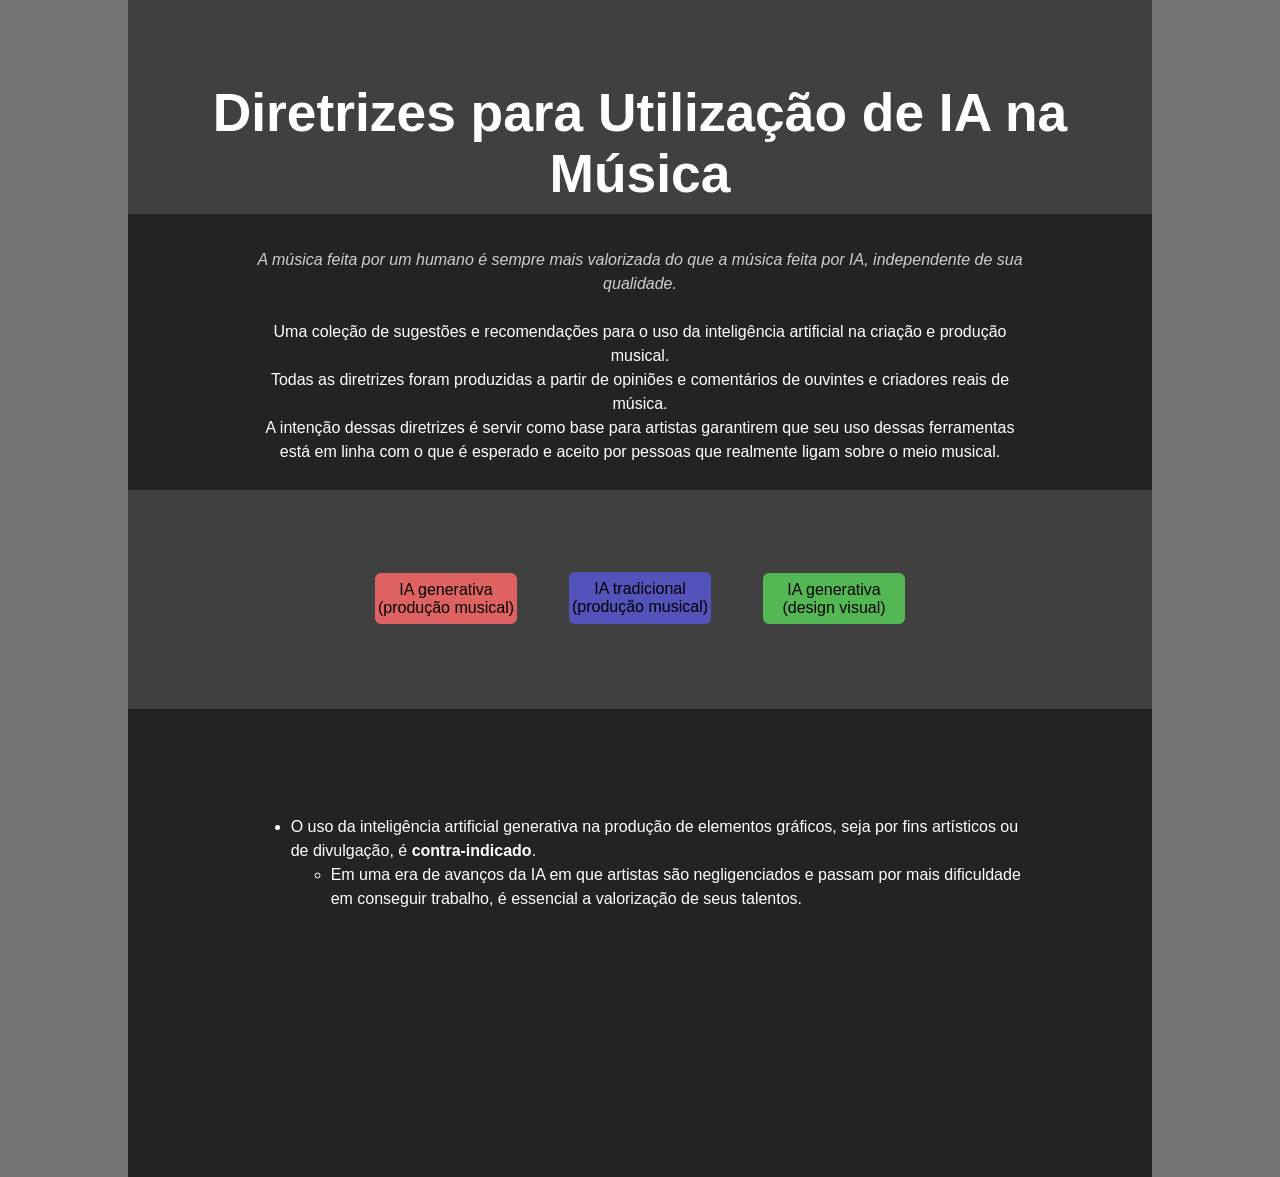
==== gen_dsg.html @ e9d416a1 "Add files via upload" ====
<!DOCTYPE html>
<html> 
<head>
	<meta charset="utf-8">
	<meta name="viewport" content="width=device-width, initial-scale=1">
	<meta name="generator" content="RocketCake">
	<title></title>
	<link rel="stylesheet" type="text/css" href="gen_dsg_html.css?h=9d2f9837">
</head>
<body>
<div class="textstyle1">
<div id="container_597c7e48"><div id="container_597c7e48_padding" ><div class="textstyle1">  <span class="textstyle2"><br/><br/><br/><br/></span>
<h1 id="heading_7cc28000">Diretrizes para Utiliza&#231;&#227;o de IA na M&#250;sica</h1></div>
<div style="clear:both"></div></div></div><div id="container_7a879cfd"><div class="textstyle1"><div id="container_7cb9c60c"><div id="container_7cb9c60c_padding" ><div class="textstyle1"><span class="textstyle3"><br/>A m&#250;sica feita por um humano &#233; sempre mais valorizada do que a m&#250;sica feita por IA, independente de sua qualidade.<br/></span><span class="textstyle4"><br/>Uma cole&#231;&#227;o de sugest&#245;es e recomenda&#231;&#245;es para o uso da intelig&#234;ncia artificial na cria&#231;&#227;o e produ&#231;&#227;o musical.<br/>Todas as diretrizes foram produzidas a partir de opini&#245;es e coment&#225;rios de ouvintes e criadores reais de m&#250;sica.<br/>A inten&#231;&#227;o dessas diretrizes &#233; servir como base para artistas garantirem que seu uso dessas ferramentas est&#225; em linha com o que &#233; esperado e aceito por pessoas que realmente ligam sobre o meio musical.</span></div>
</div></div></div>
</div><span class="textstyle5"><br/></span><div id="container_3d8ccbb7"><div class="textstyle1"><span class="textstyle6"><br/><br/></span><div id="container_2ec39e67"><div id="container_2ec39e67_padding" ><div class="textstyle1">  <a href="gen_prod.html" style="text-decoration:none"><div id="button_4e6f07ae">
    <div class="vcenterstyle1"><div class="vcenterstyle2">      <div class="textstyle1">
        <span class="textstyle5">IA generativa (produ&#231;&#227;o musical)</span>
        </div>
      <div class="textstyle7">
        </div>
      </div></div>
    </div></a>
  <a href="trad_prod.html" style="text-decoration:none"><div id="button_4cf5715a">
    <div class="vcenterstyle1"><div class="vcenterstyle2">      <div class="textstyle1">
        <span class="textstyle5">IA tradicional (produ&#231;&#227;o musical)</span>
        </div>
      <div class="textstyle7">
        </div>
      </div></div>
    </div></a>
  <div id="button_48e28962">
    <div class="vcenterstyle1"><div class="vcenterstyle2">      <div class="textstyle1">
        <span class="textstyle5">IA generativa (design visual)</span>
        </div>
      </div></div>
    </div>
</div>
<div style="clear:both"></div></div></div><span class="textstyle6"><br/></span><span class="textstyle8"><br/><br/></span></div>
</div><span class="textstyle5"><br/></span><div id="container_5b94d7a6"><div class="textstyle1"><span class="textstyle6"><br/><br/><br/><br/></span><div id="container_247160fb"><div id="container_247160fb_padding" ><div class="textstyle7"><ul id="ul_68fe4326" class="ulstyle1">
<li>  <span class="textstyle4"> O uso da intelig&#234;ncia artificial generativa na produ&#231;&#227;o de elementos gr&#225;ficos, seja por fins art&#237;sticos ou de divulga&#231;&#227;o, &#233; </span>
<span class="textstyle9">contra-indicado</span><span class="textstyle4">.</span></li>
<ul id="ul_71ad055a" class="ulstyle1">
<li><span class="textstyle4">Em uma era de avan&#231;os da IA em que artistas s&#227;o negligenciados e passam por mais dificuldade em conseguir trabalho, &#233; essencial a valoriza&#231;&#227;o de seus talentos.</span></div>
</li>
</ul>
</ul>
</div></div><span class="textstyle6"><br/><br/><br/><br/></span><span class="textstyle8"><br/></span></div>
</div><span class="textstyle10"><br/></span>  </div>
</body>
</html>
---- gen_dsg_html.css ----
h1, h2, h3 { margin:0; padding:0; font-weight:normal; font-style:normal; }
a { color:#5D5D9E; } 
a:visited { color:#5D5D9E; } 
a:active { color:#5C615E; } 
a:hover { color:#B2B3B4; } 
body { background-color:#737373; padding:0;  margin: 0; }
.textstyle1 { text-align:center; }
#container_597c7e48 { vertical-align: top; position:relative; display: inline-block; width:100%; min-height:201px; max-width:1024px; background-color:#404040;  }
#container_597c7e48_padding { margin: 10px; display: block;  }
.textstyle2 { font-size:12pt; font-family:Segoe, 'Segoe UI', 'Helvetica Neue', sans-serif; color:#000000;  }
#heading_7cc28000 { vertical-align: bottom; position:relative; display: inline-block; background:none; font-size:40pt; font-family:Segoe, 'Segoe UI', 'Helvetica Neue', sans-serif; color:#FFFFFF; text-align:center; font-weight:bold;  }
#container_7a879cfd { vertical-align: top; position:relative; display: inline-block; width:100%; min-height:70px; max-width:1024px; background-color:#232323;  }
#container_7cb9c60c { vertical-align: top; position:relative; display: inline-block; width:78%; min-height:276px; max-width:800px; background:none;  }
#container_7cb9c60c_padding { margin: 10px; display: block;  }
.textstyle3 { font-size:12pt; font-family:Segoe, 'Segoe UI', 'Helvetica Neue', sans-serif; color:#CECECE; font-style:italic; line-height: 1.5;  }
.textstyle4 { font-size:12pt; font-family:Segoe, 'Segoe UI', 'Helvetica Neue', sans-serif; color:#FFFFFF; line-height: 1.5;  }
.textstyle5 { font-size:12pt; font-family:Arial, Helvetica, sans-serif; color:#000000;  }
#container_3d8ccbb7 { vertical-align: top; position:relative; display: inline-block; width:100%; min-height:70px; max-width:1024px; background-color:#404040;  }
.textstyle6 { font-size:12pt; font-family:Segoe, 'Segoe UI', 'Helvetica Neue', sans-serif; color:#000000; line-height: 1.5;  }
#container_2ec39e67 { vertical-align: top; position:relative; display: inline-block; width:75%; min-height:123px; max-width:800px; background:none;  }
#container_2ec39e67_padding { margin: 10px; display: block;  }
#button_4e6f07ae { box-sizing: border-box; vertical-align: bottom; border-radius: 10px; position:relative; display: inline-block; margin:20px; width:150px; height:59px; background-color:#DF6262; border: 4px solid #404040;  }
.vcenterstyle1 { display: table; width: 100%; height: 100%; }
.vcenterstyle2 { display: table-cell; vertical-align: middle; }
.textstyle7 { text-align:left; }
#button_4cf5715a { box-sizing: border-box; vertical-align: bottom; border-radius: 10px; position:relative; display: inline-block; margin:20px; width:150px; height:60px; background-color:#5353BB; border: 4px solid #404040;  }
#button_48e28962 { box-sizing: border-box; vertical-align: bottom; border-radius: 10px; position:relative; display: inline-block; margin:20px; width:150px; height:59px; background-color:#53B753; border: 4px solid #404040;  }
.textstyle8 { font-size:12pt; font-family:Segoe, 'Segoe UI', 'Helvetica Neue', sans-serif; color:#000000; font-weight:bold; line-height: 1.5;  }
#container_5b94d7a6 { vertical-align: top; position:relative; display: inline-block; width:100%; min-height:70px; max-width:1024px; background-color:#232323;  }
#container_247160fb { vertical-align: top; position:relative; display: inline-block; width:78%; min-height:276px; max-width:800px; background:none;  }
#container_247160fb_padding { margin: 10px; display: block;  }
.ulstyle1 { margin:0; font-size: 12pt; color:#FFFFFF;  }
.textstyle9 { font-size:12pt; font-family:Segoe, 'Segoe UI', 'Helvetica Neue', sans-serif; color:#FFFFFF; font-weight:bold; line-height: 1.5;  }
.textstyle10 { font-size:10pt; font-family:Arial, Helvetica, sans-serif; color:#000000;  }
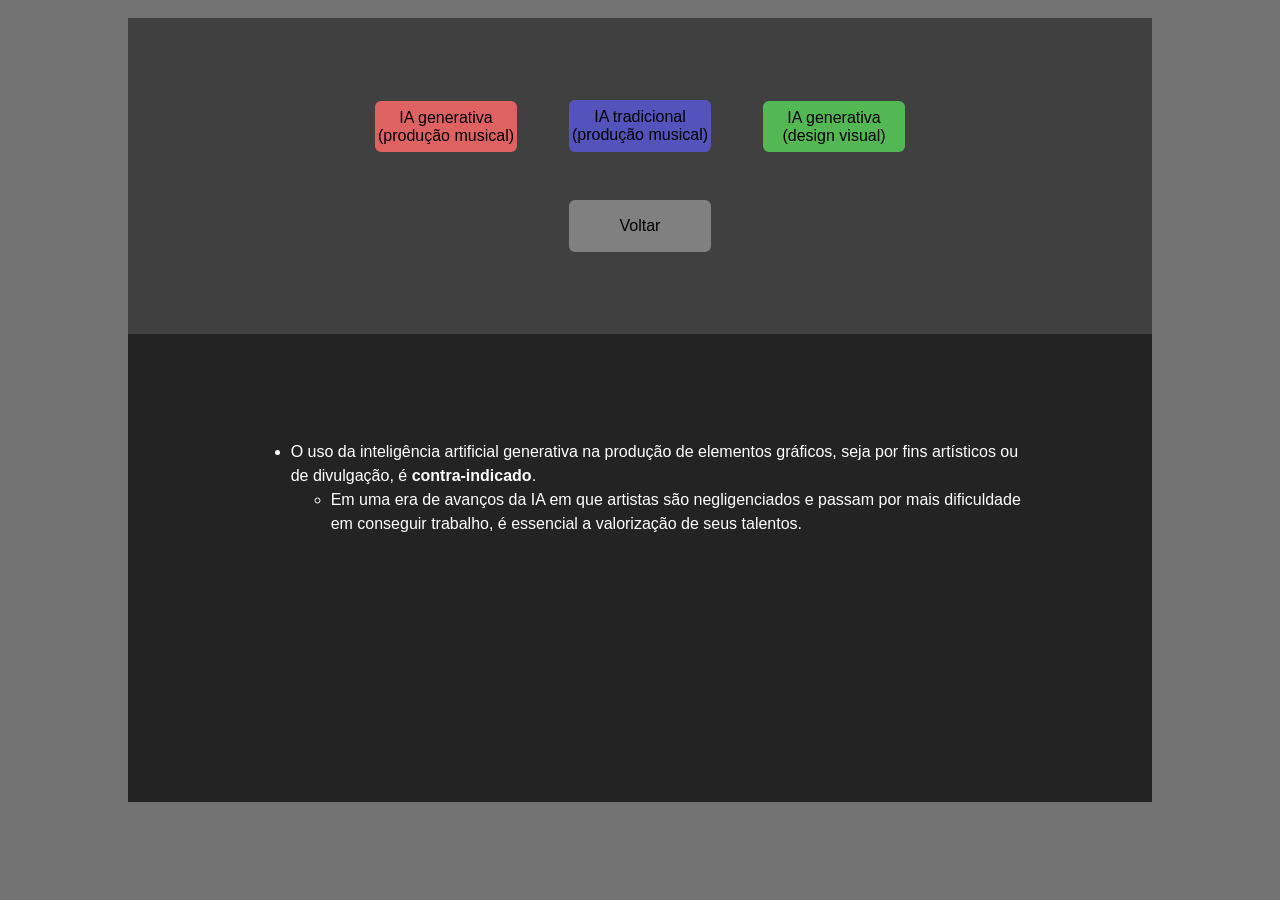
==== commit 1be19330: "Add files via upload" ====
--- a/gen_dsg.html
+++ b/gen_dsg.html
@@ -5,47 +5,51 @@
 	<meta name="viewport" content="width=device-width, initial-scale=1">
 	<meta name="generator" content="RocketCake">
 	<title></title>
-	<link rel="stylesheet" type="text/css" href="gen_dsg_html.css?h=9d2f9837">
+	<link rel="stylesheet" type="text/css" href="gen_dsg_html.css?h=56fda894">
 </head>
 <body>
 <div class="textstyle1">
-<div id="container_597c7e48"><div id="container_597c7e48_padding" ><div class="textstyle1">  <span class="textstyle2"><br/><br/><br/><br/></span>
-<h1 id="heading_7cc28000">Diretrizes para Utiliza&#231;&#227;o de IA na M&#250;sica</h1></div>
-<div style="clear:both"></div></div></div><div id="container_7a879cfd"><div class="textstyle1"><div id="container_7cb9c60c"><div id="container_7cb9c60c_padding" ><div class="textstyle1"><span class="textstyle3"><br/>A m&#250;sica feita por um humano &#233; sempre mais valorizada do que a m&#250;sica feita por IA, independente de sua qualidade.<br/></span><span class="textstyle4"><br/>Uma cole&#231;&#227;o de sugest&#245;es e recomenda&#231;&#245;es para o uso da intelig&#234;ncia artificial na cria&#231;&#227;o e produ&#231;&#227;o musical.<br/>Todas as diretrizes foram produzidas a partir de opini&#245;es e coment&#225;rios de ouvintes e criadores reais de m&#250;sica.<br/>A inten&#231;&#227;o dessas diretrizes &#233; servir como base para artistas garantirem que seu uso dessas ferramentas est&#225; em linha com o que &#233; esperado e aceito por pessoas que realmente ligam sobre o meio musical.</span></div>
-</div></div></div>
-</div><span class="textstyle5"><br/></span><div id="container_3d8ccbb7"><div class="textstyle1"><span class="textstyle6"><br/><br/></span><div id="container_2ec39e67"><div id="container_2ec39e67_padding" ><div class="textstyle1">  <a href="gen_prod.html" style="text-decoration:none"><div id="button_4e6f07ae">
+<span class="textstyle2"><br/></span><div id="container_3d8ccbb7"><div class="textstyle1"><span class="textstyle3"><br/><br/></span><div id="container_2ec39e67"><div id="container_2ec39e67_padding" ><div class="textstyle1">  <a href="gen_prod.html" style="text-decoration:none"><div id="button_4e6f07ae">
     <div class="vcenterstyle1"><div class="vcenterstyle2">      <div class="textstyle1">
-        <span class="textstyle5">IA generativa (produ&#231;&#227;o musical)</span>
+        <span class="textstyle2">IA generativa (produ&#231;&#227;o musical)</span>
         </div>
-      <div class="textstyle7">
+      <div class="textstyle4">
         </div>
       </div></div>
     </div></a>
   <a href="trad_prod.html" style="text-decoration:none"><div id="button_4cf5715a">
     <div class="vcenterstyle1"><div class="vcenterstyle2">      <div class="textstyle1">
-        <span class="textstyle5">IA tradicional (produ&#231;&#227;o musical)</span>
+        <span class="textstyle2">IA tradicional (produ&#231;&#227;o musical)</span>
         </div>
-      <div class="textstyle7">
+      <div class="textstyle4">
         </div>
       </div></div>
     </div></a>
   <div id="button_48e28962">
     <div class="vcenterstyle1"><div class="vcenterstyle2">      <div class="textstyle1">
-        <span class="textstyle5">IA generativa (design visual)</span>
+        <span class="textstyle2">IA generativa (design visual)</span>
         </div>
       </div></div>
     </div>
+  <a href="index.html" style="text-decoration:none"><div id="button_1fbec4f5">
+    <div class="vcenterstyle1"><div class="vcenterstyle2">      <div class="textstyle4">
+        </div>
+      <div class="textstyle1">
+        <span class="textstyle2">Voltar</span>
+        </div>
+      </div></div>
+    </div></a>
 </div>
-<div style="clear:both"></div></div></div><span class="textstyle6"><br/></span><span class="textstyle8"><br/><br/></span></div>
-</div><span class="textstyle5"><br/></span><div id="container_5b94d7a6"><div class="textstyle1"><span class="textstyle6"><br/><br/><br/><br/></span><div id="container_247160fb"><div id="container_247160fb_padding" ><div class="textstyle7"><ul id="ul_68fe4326" class="ulstyle1">
-<li>  <span class="textstyle4"> O uso da intelig&#234;ncia artificial generativa na produ&#231;&#227;o de elementos gr&#225;ficos, seja por fins art&#237;sticos ou de divulga&#231;&#227;o, &#233; </span>
-<span class="textstyle9">contra-indicado</span><span class="textstyle4">.</span></li>
+<div style="clear:both"></div></div></div><span class="textstyle3"><br/></span><span class="textstyle5"><br/><br/></span></div>
+</div><span class="textstyle2"><br/></span><div id="container_5b94d7a6"><div class="textstyle1"><span class="textstyle3"><br/><br/><br/><br/></span><div id="container_247160fb"><div id="container_247160fb_padding" ><div class="textstyle4"><ul id="ul_68fe4326" class="ulstyle1">
+<li>  <span class="textstyle6"> O uso da intelig&#234;ncia artificial generativa na produ&#231;&#227;o de elementos gr&#225;ficos, seja por fins art&#237;sticos ou de divulga&#231;&#227;o, &#233; </span>
+<span class="textstyle7">contra-indicado</span><span class="textstyle6">.</span></li>
 <ul id="ul_71ad055a" class="ulstyle1">
-<li><span class="textstyle4">Em uma era de avan&#231;os da IA em que artistas s&#227;o negligenciados e passam por mais dificuldade em conseguir trabalho, &#233; essencial a valoriza&#231;&#227;o de seus talentos.</span></div>
+<li><span class="textstyle6">Em uma era de avan&#231;os da IA em que artistas s&#227;o negligenciados e passam por mais dificuldade em conseguir trabalho, &#233; essencial a valoriza&#231;&#227;o de seus talentos.</span></div>
 </li>
 </ul>
 </ul>
-</div></div><span class="textstyle6"><br/><br/><br/><br/></span><span class="textstyle8"><br/></span></div>
-</div><span class="textstyle10"><br/></span>  </div>
+</div></div><span class="textstyle3"><br/><br/><br/><br/></span><span class="textstyle5"><br/></span></div>
+</div><span class="textstyle8"><br/></span>  </div>
 </body>
 </html>
--- a/gen_dsg_html.css
+++ b/gen_dsg_html.css
@@ -1,34 +1,26 @@
-h1, h2, h3 { margin:0; padding:0; font-weight:normal; font-style:normal; }
 a { color:#5D5D9E; } 
 a:visited { color:#5D5D9E; } 
 a:active { color:#5C615E; } 
 a:hover { color:#B2B3B4; } 
 body { background-color:#737373; padding:0;  margin: 0; }
 .textstyle1 { text-align:center; }
-#container_597c7e48 { vertical-align: top; position:relative; display: inline-block; width:100%; min-height:201px; max-width:1024px; background-color:#404040;  }
-#container_597c7e48_padding { margin: 10px; display: block;  }
-.textstyle2 { font-size:12pt; font-family:Segoe, 'Segoe UI', 'Helvetica Neue', sans-serif; color:#000000;  }
-#heading_7cc28000 { vertical-align: bottom; position:relative; display: inline-block; background:none; font-size:40pt; font-family:Segoe, 'Segoe UI', 'Helvetica Neue', sans-serif; color:#FFFFFF; text-align:center; font-weight:bold;  }
-#container_7a879cfd { vertical-align: top; position:relative; display: inline-block; width:100%; min-height:70px; max-width:1024px; background-color:#232323;  }
-#container_7cb9c60c { vertical-align: top; position:relative; display: inline-block; width:78%; min-height:276px; max-width:800px; background:none;  }
-#container_7cb9c60c_padding { margin: 10px; display: block;  }
-.textstyle3 { font-size:12pt; font-family:Segoe, 'Segoe UI', 'Helvetica Neue', sans-serif; color:#CECECE; font-style:italic; line-height: 1.5;  }
-.textstyle4 { font-size:12pt; font-family:Segoe, 'Segoe UI', 'Helvetica Neue', sans-serif; color:#FFFFFF; line-height: 1.5;  }
-.textstyle5 { font-size:12pt; font-family:Arial, Helvetica, sans-serif; color:#000000;  }
+.textstyle2 { font-size:12pt; font-family:Arial, Helvetica, sans-serif; color:#000000;  }
 #container_3d8ccbb7 { vertical-align: top; position:relative; display: inline-block; width:100%; min-height:70px; max-width:1024px; background-color:#404040;  }
-.textstyle6 { font-size:12pt; font-family:Segoe, 'Segoe UI', 'Helvetica Neue', sans-serif; color:#000000; line-height: 1.5;  }
+.textstyle3 { font-size:12pt; font-family:Segoe, 'Segoe UI', 'Helvetica Neue', sans-serif; color:#000000; line-height: 1.5;  }
 #container_2ec39e67 { vertical-align: top; position:relative; display: inline-block; width:75%; min-height:123px; max-width:800px; background:none;  }
 #container_2ec39e67_padding { margin: 10px; display: block;  }
 #button_4e6f07ae { box-sizing: border-box; vertical-align: bottom; border-radius: 10px; position:relative; display: inline-block; margin:20px; width:150px; height:59px; background-color:#DF6262; border: 4px solid #404040;  }
 .vcenterstyle1 { display: table; width: 100%; height: 100%; }
 .vcenterstyle2 { display: table-cell; vertical-align: middle; }
-.textstyle7 { text-align:left; }
+.textstyle4 { text-align:left; }
 #button_4cf5715a { box-sizing: border-box; vertical-align: bottom; border-radius: 10px; position:relative; display: inline-block; margin:20px; width:150px; height:60px; background-color:#5353BB; border: 4px solid #404040;  }
 #button_48e28962 { box-sizing: border-box; vertical-align: bottom; border-radius: 10px; position:relative; display: inline-block; margin:20px; width:150px; height:59px; background-color:#53B753; border: 4px solid #404040;  }
-.textstyle8 { font-size:12pt; font-family:Segoe, 'Segoe UI', 'Helvetica Neue', sans-serif; color:#000000; font-weight:bold; line-height: 1.5;  }
+#button_1fbec4f5 { box-sizing: border-box; vertical-align: bottom; border-radius: 10px; position:relative; display: inline-block; margin:20px; width:150px; height:60px; background-color:#808080; border: 4px solid #404040;  }
+.textstyle5 { font-size:12pt; font-family:Segoe, 'Segoe UI', 'Helvetica Neue', sans-serif; color:#000000; font-weight:bold; line-height: 1.5;  }
 #container_5b94d7a6 { vertical-align: top; position:relative; display: inline-block; width:100%; min-height:70px; max-width:1024px; background-color:#232323;  }
 #container_247160fb { vertical-align: top; position:relative; display: inline-block; width:78%; min-height:276px; max-width:800px; background:none;  }
 #container_247160fb_padding { margin: 10px; display: block;  }
 .ulstyle1 { margin:0; font-size: 12pt; color:#FFFFFF;  }
-.textstyle9 { font-size:12pt; font-family:Segoe, 'Segoe UI', 'Helvetica Neue', sans-serif; color:#FFFFFF; font-weight:bold; line-height: 1.5;  }
-.textstyle10 { font-size:10pt; font-family:Arial, Helvetica, sans-serif; color:#000000;  }
+.textstyle6 { font-size:12pt; font-family:Segoe, 'Segoe UI', 'Helvetica Neue', sans-serif; color:#FFFFFF; line-height: 1.5;  }
+.textstyle7 { font-size:12pt; font-family:Segoe, 'Segoe UI', 'Helvetica Neue', sans-serif; color:#FFFFFF; font-weight:bold; line-height: 1.5;  }
+.textstyle8 { font-size:10pt; font-family:Arial, Helvetica, sans-serif; color:#000000;  }
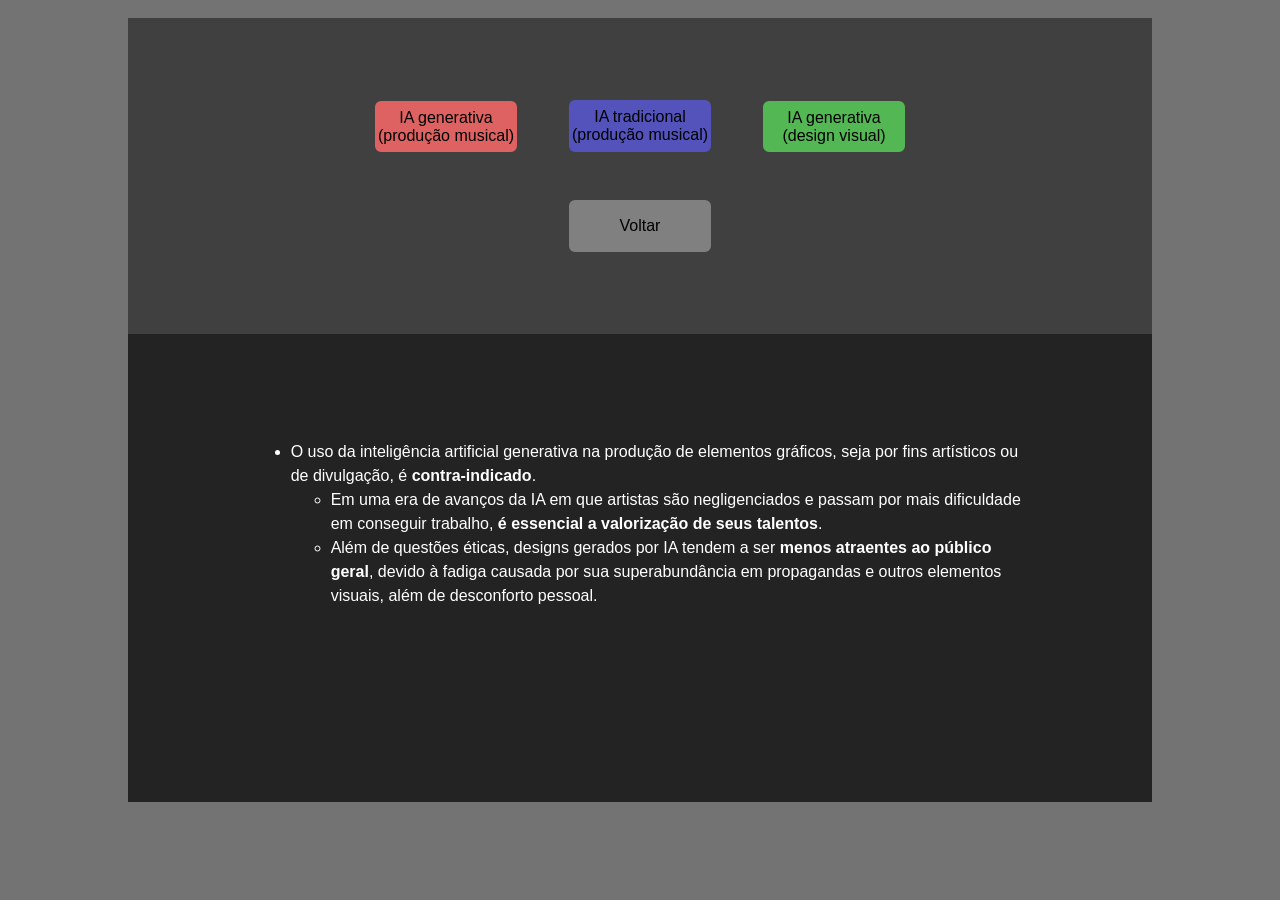
==== commit df7c1b91: "Add files via upload" ====
--- a/gen_dsg.html
+++ b/gen_dsg.html
@@ -44,8 +44,9 @@
 </div><span class="textstyle2"><br/></span><div id="container_5b94d7a6"><div class="textstyle1"><span class="textstyle3"><br/><br/><br/><br/></span><div id="container_247160fb"><div id="container_247160fb_padding" ><div class="textstyle4"><ul id="ul_68fe4326" class="ulstyle1">
 <li>  <span class="textstyle6"> O uso da intelig&#234;ncia artificial generativa na produ&#231;&#227;o de elementos gr&#225;ficos, seja por fins art&#237;sticos ou de divulga&#231;&#227;o, &#233; </span>
 <span class="textstyle7">contra-indicado</span><span class="textstyle6">.</span></li>
-<ul id="ul_71ad055a" class="ulstyle1">
-<li><span class="textstyle6">Em uma era de avan&#231;os da IA em que artistas s&#227;o negligenciados e passam por mais dificuldade em conseguir trabalho, &#233; essencial a valoriza&#231;&#227;o de seus talentos.</span></div>
+<ul id="ul_3a687b5a" class="ulstyle1">
+<li><span class="textstyle6">Em uma era de avan&#231;os da IA em que artistas s&#227;o negligenciados e passam por mais dificuldade em conseguir trabalho, </span><span class="textstyle7">&#233; essencial a valoriza&#231;&#227;o de seus talentos</span><span class="textstyle6">.</span></li>
+<li><span class="textstyle6">Al&#233;m de quest&#245;es &#233;ticas, designs gerados por IA tendem a ser </span><span class="textstyle7">menos atraentes ao p&#250;blico geral</span><span class="textstyle6">, devido &#224; fadiga causada por sua superabund&#226;ncia em propagandas e outros elementos visuais, al&#233;m de desconforto pessoal.</span></div>
 </li>
 </ul>
 </ul>
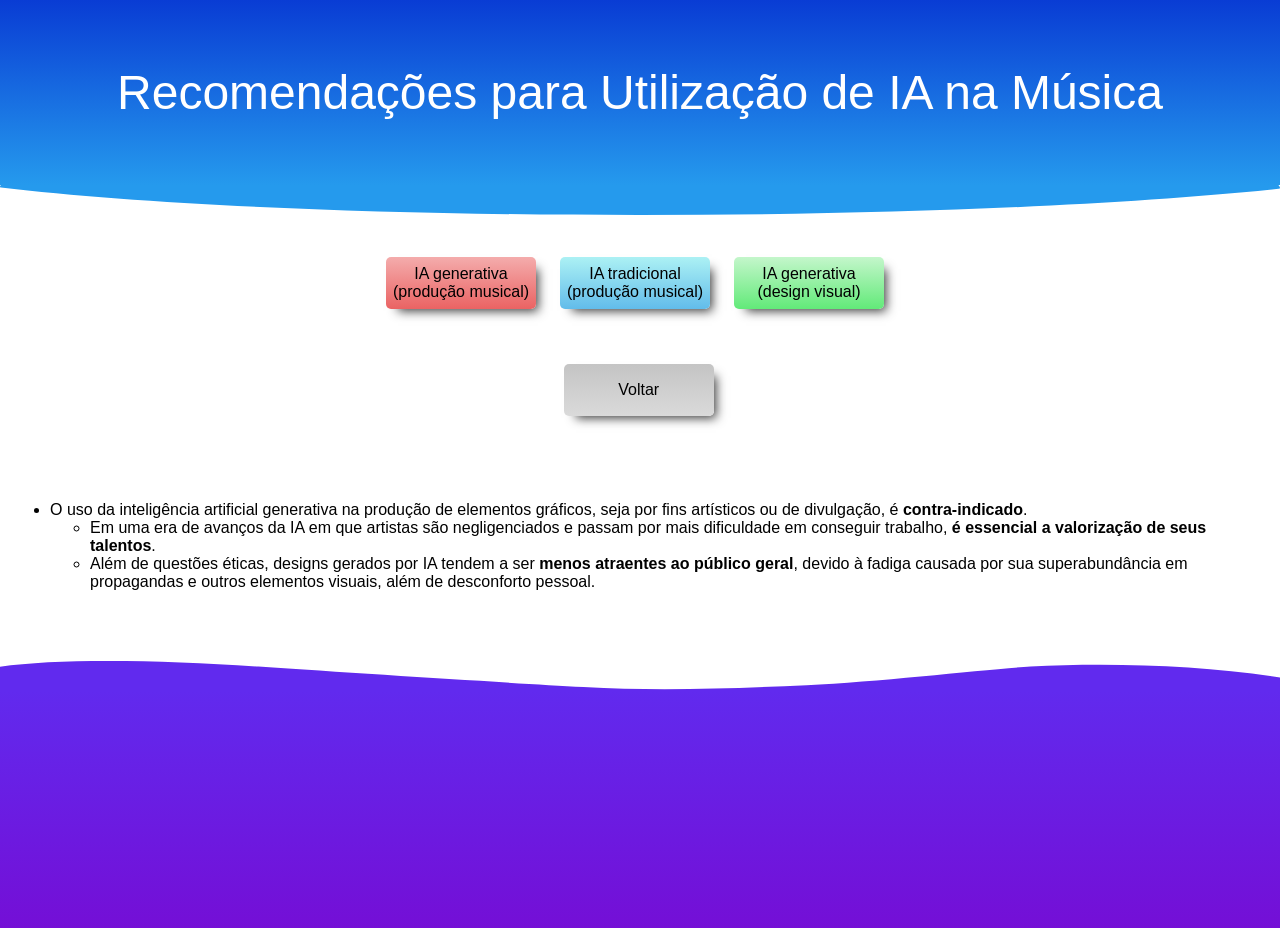
==== commit 3fc913a4: "Add files via upload" ====
--- a/gen_dsg.html
+++ b/gen_dsg.html
@@ -5,52 +5,73 @@
 	<meta name="viewport" content="width=device-width, initial-scale=1">
 	<meta name="generator" content="RocketCake">
 	<title></title>
-	<link rel="stylesheet" type="text/css" href="gen_dsg_html.css?h=56fda894">
+	<link rel="stylesheet" type="text/css" href="gen_dsg_html.css?h=22a71f8c">
 </head>
 <body>
 <div class="textstyle1">
-<span class="textstyle2"><br/></span><div id="container_3d8ccbb7"><div class="textstyle1"><span class="textstyle3"><br/><br/></span><div id="container_2ec39e67"><div id="container_2ec39e67_padding" ><div class="textstyle1">  <a href="gen_prod.html" style="text-decoration:none"><div id="button_4e6f07ae">
-    <div class="vcenterstyle1"><div class="vcenterstyle2">      <div class="textstyle1">
-        <span class="textstyle2">IA generativa (produ&#231;&#227;o musical)</span>
+<div id="container_8980bcc"><div id="container_8980bcc_padding" ><div class="textstyle2"><span class="textstyle3"><br/>Recomenda&#231;&#245;es para Utiliza&#231;&#227;o de IA na M&#250;sica<br/></span><span class="textstyle4"><br/></span></div>
+</div></div><div id="shapedivider_6e2710f5"><svg style="width: 100%; height: 30px; position: absolute; left: 0; top: 0;  " data-name="shape" viewBox="0 0 1203.5888 82.775191" preserveAspectRatio="none" xmlns="http://www.w3.org/2000/svg" > <path style="fill:#259AED" d="M 0.94544411,0 H 1202.0799 c 0,0 3.3952,9.6127564 0,10.652286 C 875.14746,110.75166 277.17447,104.03381 0.94544411,6.765839 -1.1818051,6.0167749 0.94544411,0 0.94544411,0 Z" /> </svg><div id="shapedivider_6e2710f5_padding" ></div></div>  </div>
+<div class="textstyle2">
+<div id="container_71ab4cf8"><div id="container_71ab4cf8_padding" ><div class="textstyle1">  <div id="container_114fb848">
+    <div id="container_114fb848_padding" >
+      <div class="textstyle1">
+        <a href="gen_prod.html" style="text-decoration:none"><div id="button_33ccfd27">
+          <div class="vcenterstyle1"><div class="vcenterstyle2">            <div class="textstyle2">
+              <span class="textstyle5">IA generativa (produ&#231;&#227;o musical)</span>
+              </div>
+            <div class="textstyle1">
+              </div>
+            </div></div>
+          </div></a>
+        <a href="trad_prod.html" style="text-decoration:none"><div id="button_27960a10">
+          <div class="vcenterstyle1"><div class="vcenterstyle2">            <div class="textstyle2">
+              <span class="textstyle5">IA tradicional (produ&#231;&#227;o musical)</span>
+              </div>
+            <div class="textstyle1">
+              </div>
+            </div></div>
+          </div></a>
+        <div id="button_24c1a9be">
+          <div class="vcenterstyle1"><div class="vcenterstyle2">            <div class="textstyle2">
+              <span class="textstyle5">IA generativa (design visual)</span>
+              </div>
+            </div></div>
+          </div>
         </div>
-      <div class="textstyle4">
+      <div style="clear:both"></div>
+      </div>
+    </div>
+  <div id="container_27fbeb1a">
+    <div id="container_27fbeb1a_padding" >
+      <div class="textstyle1">
+        <a href="index.html" style="text-decoration:none"><div id="button_17666c37">
+          <div class="vcenterstyle1"><div class="vcenterstyle2">            <div class="textstyle2">
+              <span class="textstyle5">Voltar</span>
+              </div>
+            <div class="textstyle1">
+              </div>
+            </div></div>
+          </div></a>
         </div>
-      </div></div>
-    </div></a>
-  <a href="trad_prod.html" style="text-decoration:none"><div id="button_4cf5715a">
-    <div class="vcenterstyle1"><div class="vcenterstyle2">      <div class="textstyle1">
-        <span class="textstyle2">IA tradicional (produ&#231;&#227;o musical)</span>
-        </div>
-      <div class="textstyle4">
-        </div>
-      </div></div>
-    </div></a>
-  <div id="button_48e28962">
-    <div class="vcenterstyle1"><div class="vcenterstyle2">      <div class="textstyle1">
-        <span class="textstyle2">IA generativa (design visual)</span>
-        </div>
-      </div></div>
+      <div style="clear:both"></div>
+      </div>
     </div>
-  <a href="index.html" style="text-decoration:none"><div id="button_1fbec4f5">
-    <div class="vcenterstyle1"><div class="vcenterstyle2">      <div class="textstyle4">
-        </div>
-      <div class="textstyle1">
-        <span class="textstyle2">Voltar</span>
-        </div>
-      </div></div>
-    </div></a>
 </div>
-<div style="clear:both"></div></div></div><span class="textstyle3"><br/></span><span class="textstyle5"><br/><br/></span></div>
-</div><span class="textstyle2"><br/></span><div id="container_5b94d7a6"><div class="textstyle1"><span class="textstyle3"><br/><br/><br/><br/></span><div id="container_247160fb"><div id="container_247160fb_padding" ><div class="textstyle4"><ul id="ul_68fe4326" class="ulstyle1">
-<li>  <span class="textstyle6"> O uso da intelig&#234;ncia artificial generativa na produ&#231;&#227;o de elementos gr&#225;ficos, seja por fins art&#237;sticos ou de divulga&#231;&#227;o, &#233; </span>
+<div style="clear:both"></div></div></div><span class="textstyle5"><br/></span>  </div>
+<div class="textstyle1">
+<div id="container_688e5a48"><div id="container_688e5a48_padding" ><div class="textstyle1"><ul id="ul_9e2438b" class="ulstyle1">
+<li>  <span class="textstyle6">O uso da intelig&#234;ncia artificial generativa na produ&#231;&#227;o de elementos gr&#225;ficos, seja por fins art&#237;sticos ou de divulga&#231;&#227;o, &#233; </span>
 <span class="textstyle7">contra-indicado</span><span class="textstyle6">.</span></li>
-<ul id="ul_3a687b5a" class="ulstyle1">
+<ul id="ul_1717b0a4" class="ulstyle1">
 <li><span class="textstyle6">Em uma era de avan&#231;os da IA em que artistas s&#227;o negligenciados e passam por mais dificuldade em conseguir trabalho, </span><span class="textstyle7">&#233; essencial a valoriza&#231;&#227;o de seus talentos</span><span class="textstyle6">.</span></li>
 <li><span class="textstyle6">Al&#233;m de quest&#245;es &#233;ticas, designs gerados por IA tendem a ser </span><span class="textstyle7">menos atraentes ao p&#250;blico geral</span><span class="textstyle6">, devido &#224; fadiga causada por sua superabund&#226;ncia em propagandas e outros elementos visuais, al&#233;m de desconforto pessoal.</span></div>
 </li>
 </ul>
 </ul>
-</div></div><span class="textstyle3"><br/><br/><br/><br/></span><span class="textstyle5"><br/></span></div>
-</div><span class="textstyle8"><br/></span>  </div>
+</div></div>  </div>
+<div class="textstyle2">
+<span class="textstyle5"><br/></span>  </div>
+<div class="textstyle1">
+<div id="shapedivider_1cc482e9"><svg style="width: 100%; height: 30px; position: absolute; left: 0; bottom: 0; transform: rotate(180deg);" data-name="shape" viewBox="0 0 1201.1345 77.457725" preserveAspectRatio="none" xmlns="http://www.w3.org/2000/svg"><path style="fill:#612AEE" d="m 0,0 h 1201.1345 v 62.652286 c -53.5537,21.707995 -151.8713,17.556995 -242.54233,0.375 C 859.99447,44.343191 724.33529,21.042776 653.66395,10.200509 582.99261,-0.6417578 513.45606,6.5208622 444.12599,15.153939 372.88562,24.02489 272.50986,57.229763 234.14132,63.0225 160.70017,74.110367 70.171213,66.114011 0,34.765839 Z"/></svg><div id="shapedivider_1cc482e9_padding" ></div></div><div id="container_343b5305"><div id="container_343b5305_padding" ></div></div>  </div>
 </body>
 </html>
--- a/gen_dsg_html.css
+++ b/gen_dsg_html.css
@@ -2,25 +2,34 @@
 a:visited { color:#5D5D9E; } 
 a:active { color:#5C615E; } 
 a:hover { color:#B2B3B4; } 
-body { background-color:#737373; padding:0;  margin: 0; }
-.textstyle1 { text-align:center; }
-.textstyle2 { font-size:12pt; font-family:Arial, Helvetica, sans-serif; color:#000000;  }
-#container_3d8ccbb7 { vertical-align: top; position:relative; display: inline-block; width:100%; min-height:70px; max-width:1024px; background-color:#404040;  }
-.textstyle3 { font-size:12pt; font-family:Segoe, 'Segoe UI', 'Helvetica Neue', sans-serif; color:#000000; line-height: 1.5;  }
-#container_2ec39e67 { vertical-align: top; position:relative; display: inline-block; width:75%; min-height:123px; max-width:800px; background:none;  }
-#container_2ec39e67_padding { margin: 10px; display: block;  }
-#button_4e6f07ae { box-sizing: border-box; vertical-align: bottom; border-radius: 10px; position:relative; display: inline-block; margin:20px; width:150px; height:59px; background-color:#DF6262; border: 4px solid #404040;  }
+body { background-color:#FFFFFF; padding:0;  margin: 0; }
+.textstyle1 { text-align:left; }
+#container_8980bcc { vertical-align: top; position:relative; display: inline-block; width:100%; min-height:150px; background-color:#259AED; background: linear-gradient(to bottom, #093CD4, #259AED);  }
+#container_8980bcc_padding { margin: 10px; display: block;  }
+.textstyle2 { text-align:center; }
+.textstyle3 { font-size:36pt; font-family:Bahnschrift, 'DIN Alternate', 'Franklin Gothic Medium', sans-serif-condensed, sans-serif; color:#FFFFFF;  }
+.textstyle4 { font-size:36pt; font-family:Arial, Helvetica, sans-serif; color:#FFFFFF;  }
+#shapedivider_6e2710f5 { vertical-align: top; position:relative; display: inline-block; width:100%; min-height:32px; background:none;  }
+#shapedivider_6e2710f5_padding { margin: 10px; display: block; position: relative;  }
+#container_71ab4cf8 { vertical-align: top; position:relative; display: inline-block; width:100%; min-height:274px; max-width:1200px; background:none;  }
+#container_71ab4cf8_padding { margin: 10px; display: block;  }
+#container_114fb848 { position:absolute; left:28%; top:11%; width:46%; min-height:78px; max-width:800px; background:none;  }
+#container_114fb848_padding { margin: 10px; display: block;  }
+#button_33ccfd27 { vertical-align: bottom; border-radius: 5px; position:relative; display: inline-block; width:150px; height:52px; background-color:#EA6363; background: linear-gradient(to bottom, #F4ACAC, #EA6363); box-shadow: 7px 7px 10px -5px rgba(0, 0, 0, 0.784314);  }
 .vcenterstyle1 { display: table; width: 100%; height: 100%; }
 .vcenterstyle2 { display: table-cell; vertical-align: middle; }
-.textstyle4 { text-align:left; }
-#button_4cf5715a { box-sizing: border-box; vertical-align: bottom; border-radius: 10px; position:relative; display: inline-block; margin:20px; width:150px; height:60px; background-color:#5353BB; border: 4px solid #404040;  }
-#button_48e28962 { box-sizing: border-box; vertical-align: bottom; border-radius: 10px; position:relative; display: inline-block; margin:20px; width:150px; height:59px; background-color:#53B753; border: 4px solid #404040;  }
-#button_1fbec4f5 { box-sizing: border-box; vertical-align: bottom; border-radius: 10px; position:relative; display: inline-block; margin:20px; width:150px; height:60px; background-color:#808080; border: 4px solid #404040;  }
-.textstyle5 { font-size:12pt; font-family:Segoe, 'Segoe UI', 'Helvetica Neue', sans-serif; color:#000000; font-weight:bold; line-height: 1.5;  }
-#container_5b94d7a6 { vertical-align: top; position:relative; display: inline-block; width:100%; min-height:70px; max-width:1024px; background-color:#232323;  }
-#container_247160fb { vertical-align: top; position:relative; display: inline-block; width:78%; min-height:276px; max-width:800px; background:none;  }
-#container_247160fb_padding { margin: 10px; display: block;  }
-.ulstyle1 { margin:0; font-size: 12pt; color:#FFFFFF;  }
-.textstyle6 { font-size:12pt; font-family:Segoe, 'Segoe UI', 'Helvetica Neue', sans-serif; color:#FFFFFF; line-height: 1.5;  }
-.textstyle7 { font-size:12pt; font-family:Segoe, 'Segoe UI', 'Helvetica Neue', sans-serif; color:#FFFFFF; font-weight:bold; line-height: 1.5;  }
-.textstyle8 { font-size:10pt; font-family:Arial, Helvetica, sans-serif; color:#000000;  }
+.textstyle5 { font-size:12pt; font-family:Arial, Helvetica, sans-serif; color:#000000;  }
+#button_27960a10 { vertical-align: bottom; border-radius: 5px; position:relative; display: inline-block; margin:0px 0px 0px 20px; width:150px; height:52px; background-color:#62BCEA; background: linear-gradient(to bottom, #ACF1F4, #62BCEA); box-shadow: 7px 7px 10px -5px rgba(0, 0, 0, 0.784314);  }
+#button_24c1a9be { vertical-align: bottom; border-radius: 5px; position:relative; display: inline-block; margin:0px 0px 0px 20px; width:150px; height:52px; background-color:#62EA79; background: linear-gradient(to bottom, #C4F6CB, #62EA79); box-shadow: 7px 7px 10px -5px rgba(0, 0, 0, 0.784314);  }
+#container_27fbeb1a { position:absolute; left:28%; top:46%; width:46%; min-height:90px; max-width:800px; background:none;  }
+#container_27fbeb1a_padding { margin: 10px; display: block;  }
+#button_17666c37 { border-radius: 5px; position:absolute; left:34%; top:23%; width:150px; height:52px; background-color:#DADADA; background: linear-gradient(to bottom, #C4C4C4, #DADADA); box-shadow: 7px 7px 10px -5px rgba(0, 0, 0, 0.784314);  }
+#container_688e5a48 { vertical-align: top; position:relative; display: inline-block; width:100%; min-height:150px; background:none;  }
+#container_688e5a48_padding { margin: 10px; display: block;  }
+.ulstyle1 { margin:0; font-size: 12pt; color:#000000;  }
+.textstyle6 { font-size:12pt; font-family:Segoe, 'Segoe UI', 'Helvetica Neue', sans-serif; color:#000000;  }
+.textstyle7 { font-size:12pt; font-family:Segoe, 'Segoe UI', 'Helvetica Neue', sans-serif; color:#000000; font-weight:bold;  }
+#shapedivider_1cc482e9 { vertical-align: top; position:relative; display: inline-block; width:100%; min-height:32px; background:none;  }
+#shapedivider_1cc482e9_padding { margin: 10px; display: block; position: relative;  }
+#container_343b5305 { vertical-align: top; position:relative; display: inline-block; width:100%; min-height:237px; background-color:#740FD6; background: linear-gradient(to bottom, #612AEE, #740FD6);  }
+#container_343b5305_padding { margin: 30px; display: block;  }
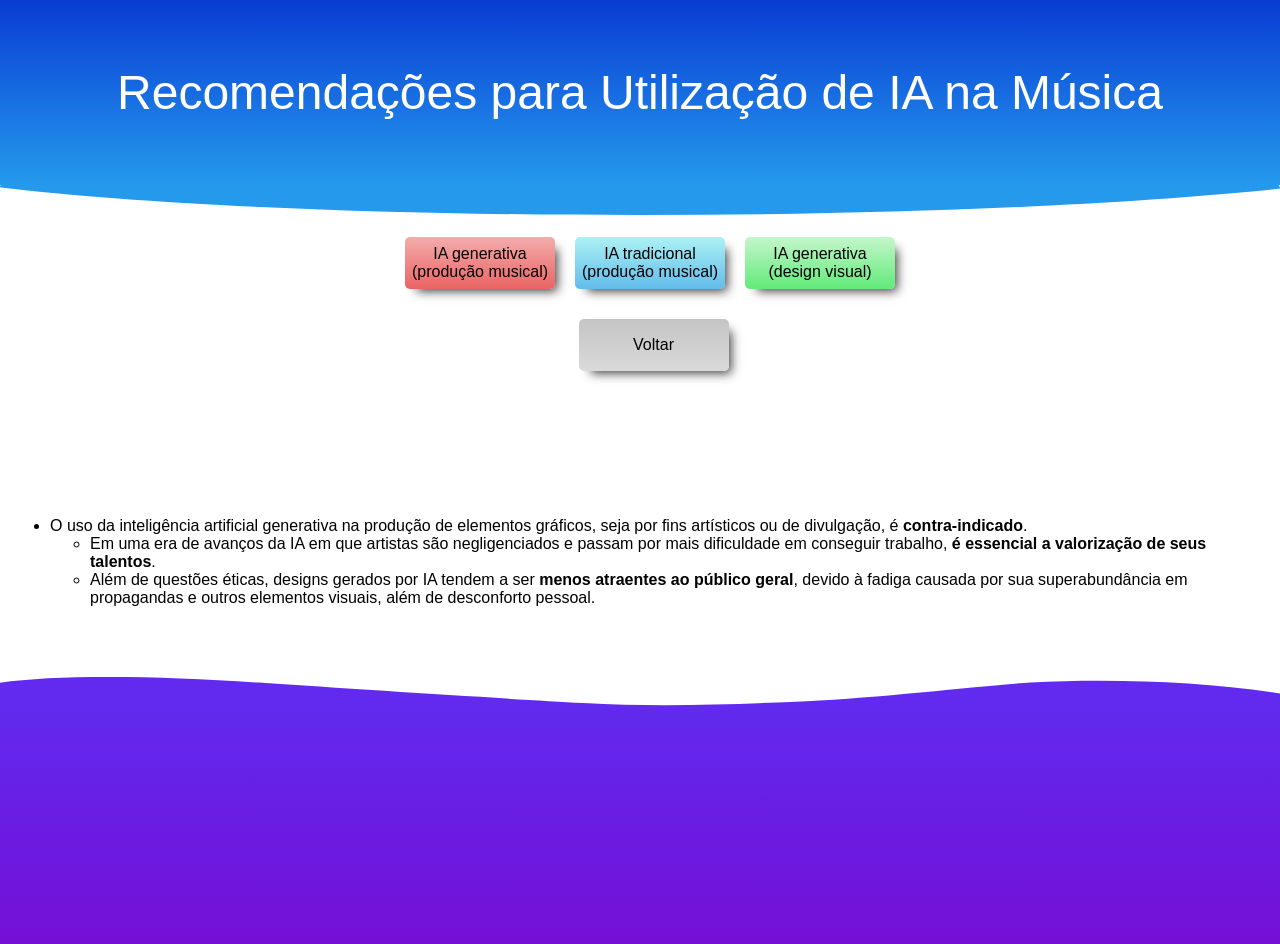
==== commit cd72ea84: "Add files via upload" ====
--- a/gen_dsg.html
+++ b/gen_dsg.html
@@ -5,58 +5,32 @@
 	<meta name="viewport" content="width=device-width, initial-scale=1">
 	<meta name="generator" content="RocketCake">
 	<title></title>
-	<link rel="stylesheet" type="text/css" href="gen_dsg_html.css?h=22a71f8c">
+	<link rel="stylesheet" type="text/css" href="gen_dsg_html.css?h=c7f44f39">
 </head>
 <body>
 <div class="textstyle1">
 <div id="container_8980bcc"><div id="container_8980bcc_padding" ><div class="textstyle2"><span class="textstyle3"><br/>Recomenda&#231;&#245;es para Utiliza&#231;&#227;o de IA na M&#250;sica<br/></span><span class="textstyle4"><br/></span></div>
 </div></div><div id="shapedivider_6e2710f5"><svg style="width: 100%; height: 30px; position: absolute; left: 0; top: 0;  " data-name="shape" viewBox="0 0 1203.5888 82.775191" preserveAspectRatio="none" xmlns="http://www.w3.org/2000/svg" > <path style="fill:#259AED" d="M 0.94544411,0 H 1202.0799 c 0,0 3.3952,9.6127564 0,10.652286 C 875.14746,110.75166 277.17447,104.03381 0.94544411,6.765839 -1.1818051,6.0167749 0.94544411,0 0.94544411,0 Z" /> </svg><div id="shapedivider_6e2710f5_padding" ></div></div>  </div>
 <div class="textstyle2">
-<div id="container_71ab4cf8"><div id="container_71ab4cf8_padding" ><div class="textstyle1">  <div id="container_114fb848">
-    <div id="container_114fb848_padding" >
+<div id="container_71ab4cf8"><div id="container_71ab4cf8_padding" ><div class="textstyle2"><div id="container_114fb848"><div id="container_114fb848_padding" ><div class="textstyle2"><a href="gen_prod.html" style="text-decoration:none"><div id="button_33ccfd27"><div class="vcenterstyle1"><div class="vcenterstyle2"><div class="textstyle2">  <span class="textstyle5">IA generativa (produ&#231;&#227;o musical)</span>
+</div>
+<div class="textstyle1"></div>
+</div></div></div></a><a href="trad_prod.html" style="text-decoration:none"><div id="button_27960a10"><div class="vcenterstyle1"><div class="vcenterstyle2"><div class="textstyle2">  <span class="textstyle5">IA tradicional (produ&#231;&#227;o musical)</span>
+</div>
+<div class="textstyle1"></div>
+</div></div></div></a><div id="button_24c1a9be"><div class="vcenterstyle1"><div class="vcenterstyle2"><div class="textstyle2">  <span class="textstyle5">IA generativa (design visual)</span>
+</div>
+</div></div></div><div id="container_27fbeb1a"><div id="container_27fbeb1a_padding" ><div class="textstyle2">  <a href="index.html" style="text-decoration:none"><div id="button_17666c37">
+    <div class="vcenterstyle1"><div class="vcenterstyle2">      <div class="textstyle2">
+        <span class="textstyle5">Voltar</span>
+        </div>
       <div class="textstyle1">
-        <a href="gen_prod.html" style="text-decoration:none"><div id="button_33ccfd27">
-          <div class="vcenterstyle1"><div class="vcenterstyle2">            <div class="textstyle2">
-              <span class="textstyle5">IA generativa (produ&#231;&#227;o musical)</span>
-              </div>
-            <div class="textstyle1">
-              </div>
-            </div></div>
-          </div></a>
-        <a href="trad_prod.html" style="text-decoration:none"><div id="button_27960a10">
-          <div class="vcenterstyle1"><div class="vcenterstyle2">            <div class="textstyle2">
-              <span class="textstyle5">IA tradicional (produ&#231;&#227;o musical)</span>
-              </div>
-            <div class="textstyle1">
-              </div>
-            </div></div>
-          </div></a>
-        <div id="button_24c1a9be">
-          <div class="vcenterstyle1"><div class="vcenterstyle2">            <div class="textstyle2">
-              <span class="textstyle5">IA generativa (design visual)</span>
-              </div>
-            </div></div>
-          </div>
         </div>
-      <div style="clear:both"></div>
-      </div>
-    </div>
-  <div id="container_27fbeb1a">
-    <div id="container_27fbeb1a_padding" >
-      <div class="textstyle1">
-        <a href="index.html" style="text-decoration:none"><div id="button_17666c37">
-          <div class="vcenterstyle1"><div class="vcenterstyle2">            <div class="textstyle2">
-              <span class="textstyle5">Voltar</span>
-              </div>
-            <div class="textstyle1">
-              </div>
-            </div></div>
-          </div></a>
-        </div>
-      <div style="clear:both"></div>
-      </div>
-    </div>
+      </div></div>
+    </div></a>
 </div>
+<div style="clear:both"></div></div></div></div>
+<div style="clear:both"></div></div></div></div>
 <div style="clear:both"></div></div></div><span class="textstyle5"><br/></span>  </div>
 <div class="textstyle1">
 <div id="container_688e5a48"><div id="container_688e5a48_padding" ><div class="textstyle1"><ul id="ul_9e2438b" class="ulstyle1">
--- a/gen_dsg_html.css
+++ b/gen_dsg_html.css
@@ -11,19 +11,19 @@
 .textstyle4 { font-size:36pt; font-family:Arial, Helvetica, sans-serif; color:#FFFFFF;  }
 #shapedivider_6e2710f5 { vertical-align: top; position:relative; display: inline-block; width:100%; min-height:32px; background:none;  }
 #shapedivider_6e2710f5_padding { margin: 10px; display: block; position: relative;  }
-#container_71ab4cf8 { vertical-align: top; position:relative; display: inline-block; width:100%; min-height:274px; max-width:1200px; background:none;  }
+#container_71ab4cf8 { vertical-align: top; position:relative; display: inline-block; width:100%; min-height:290px; max-width:1200px; background:none;  }
 #container_71ab4cf8_padding { margin: 10px; display: block;  }
-#container_114fb848 { position:absolute; left:28%; top:11%; width:46%; min-height:78px; max-width:800px; background:none;  }
+#container_114fb848 { vertical-align: top; position:relative; display: inline-block; width:46%; min-height:78px; max-width:800px; background:none;  }
 #container_114fb848_padding { margin: 10px; display: block;  }
-#button_33ccfd27 { vertical-align: bottom; border-radius: 5px; position:relative; display: inline-block; width:150px; height:52px; background-color:#EA6363; background: linear-gradient(to bottom, #F4ACAC, #EA6363); box-shadow: 7px 7px 10px -5px rgba(0, 0, 0, 0.784314);  }
+#button_33ccfd27 { vertical-align: bottom; border-radius: 5px; position:relative; display: inline-block; margin:0px 0px 20px 20px; width:150px; height:52px; background-color:#EA6363; background: linear-gradient(to bottom, #F4ACAC, #EA6363); box-shadow: 7px 7px 10px -5px rgba(0, 0, 0, 0.784314);  }
 .vcenterstyle1 { display: table; width: 100%; height: 100%; }
 .vcenterstyle2 { display: table-cell; vertical-align: middle; }
 .textstyle5 { font-size:12pt; font-family:Arial, Helvetica, sans-serif; color:#000000;  }
-#button_27960a10 { vertical-align: bottom; border-radius: 5px; position:relative; display: inline-block; margin:0px 0px 0px 20px; width:150px; height:52px; background-color:#62BCEA; background: linear-gradient(to bottom, #ACF1F4, #62BCEA); box-shadow: 7px 7px 10px -5px rgba(0, 0, 0, 0.784314);  }
-#button_24c1a9be { vertical-align: bottom; border-radius: 5px; position:relative; display: inline-block; margin:0px 0px 0px 20px; width:150px; height:52px; background-color:#62EA79; background: linear-gradient(to bottom, #C4F6CB, #62EA79); box-shadow: 7px 7px 10px -5px rgba(0, 0, 0, 0.784314);  }
-#container_27fbeb1a { position:absolute; left:28%; top:46%; width:46%; min-height:90px; max-width:800px; background:none;  }
+#button_27960a10 { vertical-align: bottom; border-radius: 5px; position:relative; display: inline-block; margin:0px 0px 20px 20px; width:150px; height:52px; background-color:#62BCEA; background: linear-gradient(to bottom, #ACF1F4, #62BCEA); box-shadow: 7px 7px 10px -5px rgba(0, 0, 0, 0.784314);  }
+#button_24c1a9be { vertical-align: bottom; border-radius: 5px; position:relative; display: inline-block; margin:0px 0px 20px 20px; width:150px; height:52px; background-color:#62EA79; background: linear-gradient(to bottom, #C4F6CB, #62EA79); box-shadow: 7px 7px 10px -5px rgba(0, 0, 0, 0.784314);  }
+#container_27fbeb1a { vertical-align: top; position:relative; display: inline-block; margin:0px 20px 0px 0px; width:109%; min-height:90px; max-width:800px; background:none;  }
 #container_27fbeb1a_padding { margin: 10px; display: block;  }
-#button_17666c37 { border-radius: 5px; position:absolute; left:34%; top:23%; width:150px; height:52px; background-color:#DADADA; background: linear-gradient(to bottom, #C4C4C4, #DADADA); box-shadow: 7px 7px 10px -5px rgba(0, 0, 0, 0.784314);  }
+#button_17666c37 { vertical-align: bottom; border-radius: 5px; position:relative; display: inline-block; margin:0px 20px 0px 0px; width:150px; height:52px; background-color:#DADADA; background: linear-gradient(to bottom, #C4C4C4, #DADADA); box-shadow: 7px 7px 10px -5px rgba(0, 0, 0, 0.784314);  }
 #container_688e5a48 { vertical-align: top; position:relative; display: inline-block; width:100%; min-height:150px; background:none;  }
 #container_688e5a48_padding { margin: 10px; display: block;  }
 .ulstyle1 { margin:0; font-size: 12pt; color:#000000;  }
